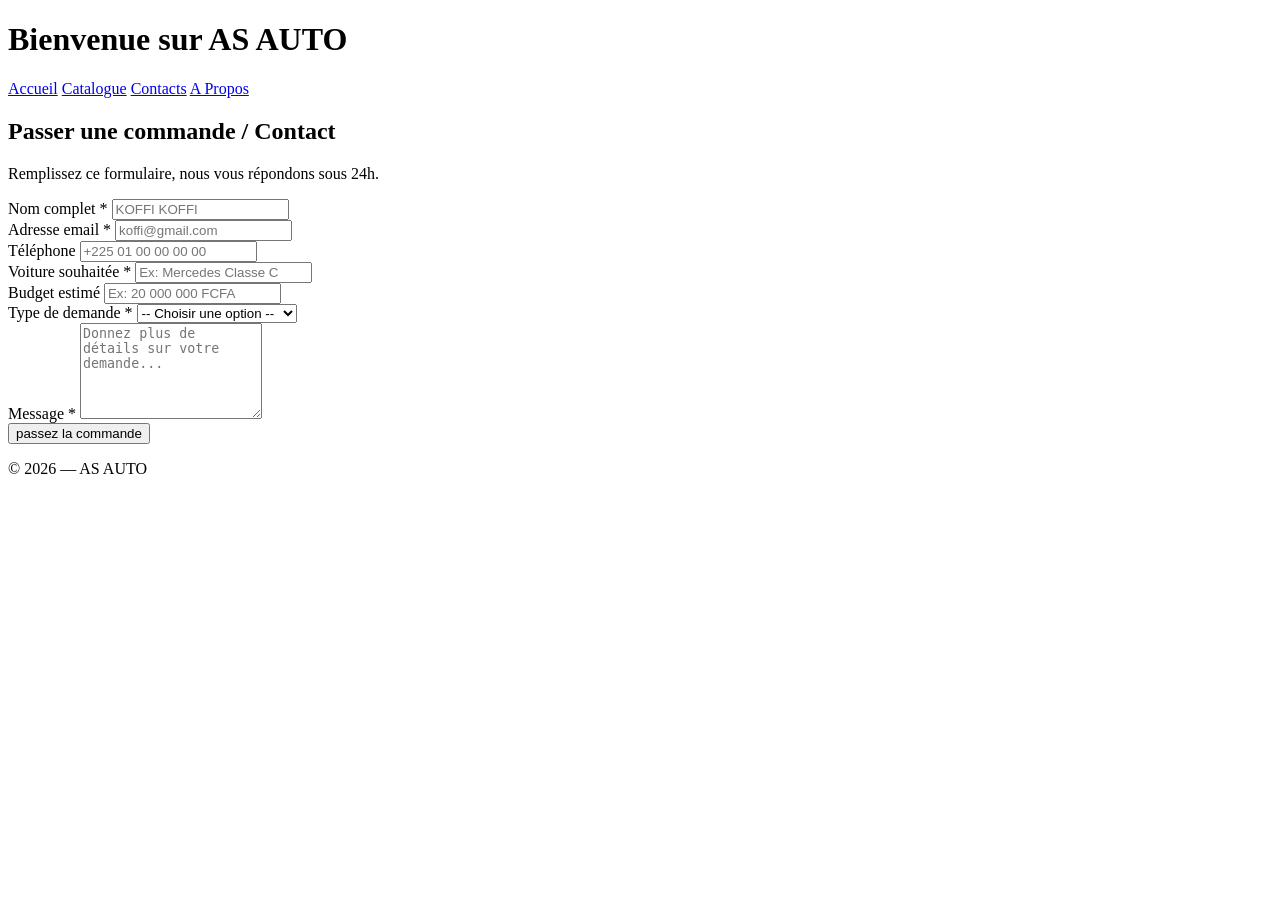
==== Contact.html @ 2e385345 "ajout fichiers site" ====
<!DOCTYPE html>
<html lang="fr">

<head>
    <meta charset="UTF-8">
    <meta name="viewport" content="width=device-width, initial-scale=1.0">
    <title>Ariel sie auto</title>
    <link rel="stylesheet" href="style2.css">
    <script src="index.js"></script>
</head>

<body>

   <header>
    <h1>Bienvenue sur AS AUTO</h1>
    <nav class="navbar">
                <a href="index.html">Accueil</a>
                <a href="Catalogue.html">Catalogue</a>
                <a href="Contact.html">Contacts</a>
                <a href="Apropos.html">A Propos </a>
            </nav>
</header>

<main class="container">

<section class="form-section">
    <h2>Passer une commande / Contact</h2>
    <p>Remplissez ce formulaire, nous vous répondons sous 24h.</p>

    <form class="form-contact" action="#" method="post">

        <div class="champ">
            <label for="nom">Nom complet *</label>
            <input type="text" id="nom" name="nom" placeholder="KOFFI KOFFI" required minlength="2">
        </div>

        <div class="champ">
            <label for="email">Adresse email *</label>
            <input type="email" id="email" name="email" placeholder="koffi@gmail.com" required>
        </div>

        <div class="champ">
            <label for="tel">Téléphone</label>
            <input type="tel" id="tel" name="tel" placeholder="+225 01 00 00 00 00">
        </div>

        <!-- 🚗 Nouveau champ important -->
        <div class="champ">
            <label for="voiture">Voiture souhaitée *</label>
            <input type="text" id="voiture" name="voiture" placeholder="Ex: Mercedes Classe C" required>
        </div>

        <div class="champ">
            <label for="budget">Budget estimé</label>
            <input type="text" id="budget" name="budget" placeholder="Ex: 20 000 000 FCFA">
        </div>

        <div class="champ">
            <label for="sujet">Type de demande *</label>
            <select id="sujet" name="sujet" required>
                <option value="">-- Choisir une option --</option>
                <option value="achat">Achat de voiture</option>
                <option value="info">Demande d'information</option>
                <option value="support">Support technique</option>
                <option value="partenariat">Partenariat</option>
                <option value="autre">Autre</option>
            </select>
        </div>

        <div class="champ">
            <label for="message">Message *</label>
            <textarea id="message" name="message" rows="6"
                placeholder="Donnez plus de détails sur votre demande..." required></textarea>
        </div>


        <div id="confirmationMessage" class="confirmation-message" aria-live="polite"></div>

        <button type="submit" class="btn-envoyer">
            passez la commande
        </button>

    </form>
</section>

</main>

<footer>
    <p>&copy; 2026 — AS AUTO</p>
</footer>
</body>
</html>
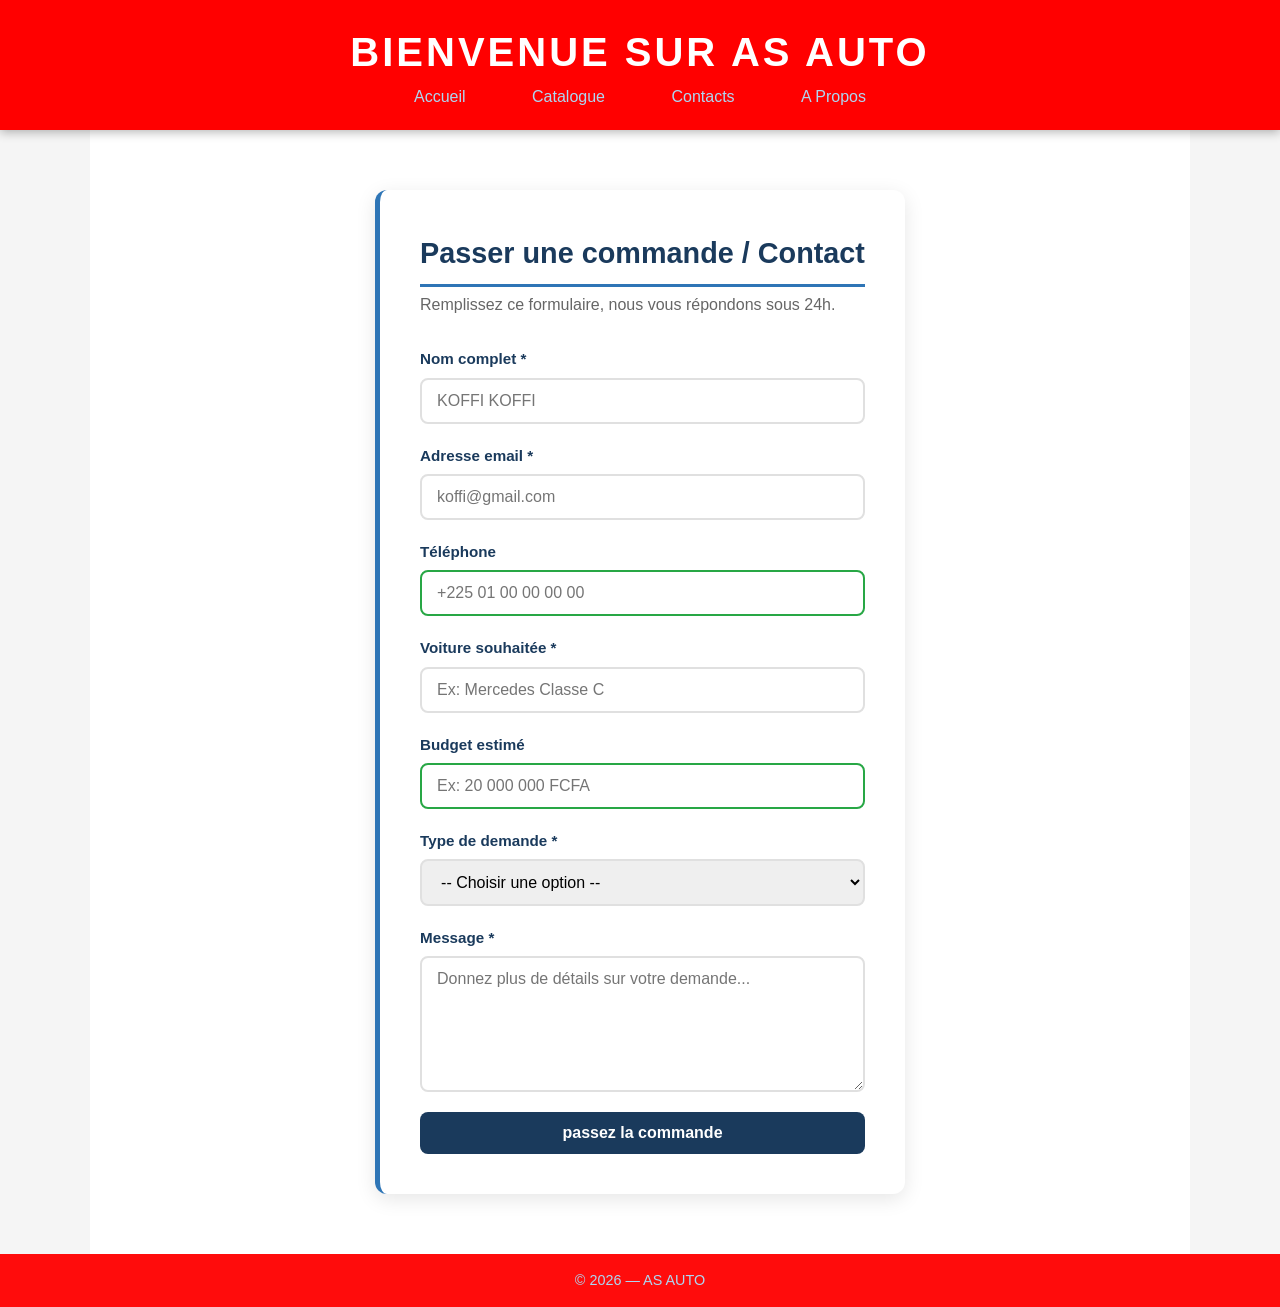
==== commit 03bd6d90: "correction CSS" ====
--- a/Contact.html
+++ b/Contact.html
@@ -5,7 +5,7 @@
     <meta charset="UTF-8">
     <meta name="viewport" content="width=device-width, initial-scale=1.0">
     <title>Ariel sie auto</title>
-    <link rel="stylesheet" href="style2.css">
+    <link rel="stylesheet" href="Style2.css">
     <script src="index.js"></script>
 </head>
 
--- a/Style2.css
+++ b/Style2.css
@@ -0,0 +1,399 @@
+/* ===== RESET CSS — Supprime les marges par défaut du navigateur ===== */ 
+* { 
+margin: 0; 
+padding: 0; 
+box-sizing: border-box; /* Inclut padding et bordure dans la largeur */ 
+} 
+ 
+/* ===== STYLE GLOBAL DU DOCUMENT ===== */ 
+body { 
+font-family: 'Arial', sans-serif; /* Police principale */ 
+font-size: 16px; 
+line-height: 1.6; /* Interligne agréable à lire */ 
+color: #333333; /* Texte gris foncé (meilleur que noir pur) */ 
+background-color: #f5f5f5; 
+} 
+ 
+/* ===== EN-TÊTE ===== */ 
+header { 
+background-color: #1A3A5C; 
+color: white; 
+padding: 20px; 
+text-align: center; 
+} 
+ 
+header h1 { 
+font-size: 2.5em; letter-spacing: 3px;  
+text-transform: uppercase; 
+} 
+ 
+/* ===== NAVIGATION ===== */ 
+nav a { 
+color: #AED6F1; 
+text-decoration: none; /* Retire le soulignement des liens */ 
+font-weight: bold; 
+margin: 0 15px; 
+} 
+ 
+nav a:hover { 
+color: white; 
+text-decoration: underline; /* Soulignement au survol */ 
+} 
+ 
+/* ===== CONTENU ===== */ 
+main { 
+background-color: white; 
+padding: 30px; 
+} 
+ 
+h2 { 
+color: #1A3A5C; 
+font-size: 1.8em; 
+border-bottom: 3px solid #2E75B6; /* Barre bleue sous le titre */ 
+padding-bottom: 8px; 
+margin-bottom: 15px; 
+} 
+ 
+/* ===== PIED DE PAGE ===== */ 
+footer { 
+background-color: #ff0c0c; 
+color: #AED6F1; 
+text-align: center; 
+padding: 15px; 
+font-size: 0.9em; 
+}/* ===== CONTENEUR CENTRÉ ===== */ 
+.container { 
+max-width: 1100px;margin: 0 auto; /* Centre horizontalement */  
+padding: 0 20px; /* Petite marge intérieure sur les côtés */ 
+} 
+ 
+/* ===== SECTIONS ===== */ 
+section { 
+background-color: white; 
+margin: 25px 0; 
+padding: 30px; 
+border-left: 5px solid #2E75B6; /* Barre colorée à gauche */ 
+border-radius: 0 8px 8px 0; /* Arrondi côté droit seulement */ 
+box-shadow: 0 3px 10px rgba(0, 0, 0, 0.08); 
+} 
+ 
+/* ===== CARTE (CARD) ===== */ 
+.carte { 
+width: 280px; 
+padding: 25px; 
+background-color: white; 
+border: 1px solid #e0e0e0; 
+border-radius: 12px; 
+box-shadow: 0 4px 15px rgba(0, 0, 0, 0.1); 
+margin: 20px; 
+} 
+ 
+.carte img { 
+width: 100%; 
+height: 180px; 
+object-fit: cover; /* Recadre l'image sans la déformer */ 
+border-radius: 8px; 
+margin-bottom: 15px; 
+} 
+ 
+/* ===== ASIDE ===== */ 
+aside { 
+background-color: #EBF3FA; 
+border: 1px dashed #2E75B6; 
+border-radius: 8px; 
+padding: 20px; 
+margin: 20px 0; 
+} /* ===== EN-TÊTE STICKY ===== */ 
+header { 
+background-color: #ff0000; 
+position: sticky; /* Colle au sommet de la page au scroll */ 
+top: 0; /* Position : collé tout en haut */ 
+z-index: 1000; /* Passe devant tous les autres éléments */ 
+box-shadow: 0 2px 10px rgba(0,0,0,0.3); 
+} 
+ 
+/* Flex : logo à gauche, nav à droite */ 
+header .container { 
+display: flex; 
+justify-content: space-between; /* Espace entre logo et nav */align-items: center; /* Alignement vertical centré */  
+padding: 0 20px; 
+height: 65px; 
+} 
+ 
+
+
+ 
+/* ===== LIENS ===== */ 
+.navbar a { 
+color: #AED6F1; 
+text-decoration: none; 
+padding: 8px 16px; 
+border-radius: 20px; 
+transition: all 0.3s ease; /* Animation fluide sur toutes les propriétés 
+*/ 
+font-weight: 500; 
+} 
+ 
+.navbar a:hover { 
+background-color: rgba(255,255,255,0.15); 
+color: white; 
+transform: translateY(-2px); /* Monte légèrement au survol */ 
+} 
+ 
+/* Lien de la page active */ 
+.navbar a.actif { 
+background-color: #2E75B6; 
+color: white; 
+} 
+ 
+/* Bouton spécial dans la navbar */ 
+.navbar .btn-nav { 
+background-color: #E8A020; 
+color: white; 
+font-weight: bold; 
+margin-left: 10px; 
+} 
+ 
+.navbar .btn-nav:hover {background-color: #C55A11;  
+
+transform: translateY(-2px); 
+}.container {
+  display: grid;
+  grid-template-columns: repeat(auto-fit, minmax(220px, 1fr));
+  gap: 20px;
+  padding: 20px;
+}
+
+.carte {
+  background: white;
+  border-radius: 10px;
+  overflow: hidden;
+  box-shadow: 0 0 10px rgba(0,0,0,0.1);
+  text-align: center;
+}
+
+.carte img {
+  width: 100%;
+  height: 160px;
+  object-fit: cover;
+}
+
+.carte h3 {
+  margin: 10px 0 5px;
+}
+
+.prix {
+  color: green;
+  font-weight: bold;
+  margin-bottom: 10px;
+}.container{
+    display: flex;
+    gap: 20px;
+    overflow-x: auto;
+    padding: 20px;
+}
+
+.carte{
+    min-width: 250px;
+    border: 1px solid #ccc;
+    border-radius: 10px;
+    text-align: center;
+    padding: 10px;
+    background-color: white;
+}
+
+.carte img{
+    width: 100%;
+    height: 180px;
+    object-fit: cover;
+    border-radius: 10px;
+}.form-section { 
+max-width: 650px; 
+margin: 40px auto;padding: 40px;  
+background: white; 
+border-radius: 12px; 
+box-shadow: 0 5px 20px rgba(0,0,0,0.1); 
+} 
+ 
+.form-section h2 { 
+margin-bottom: 5px; 
+} 
+ 
+.form-section > p { 
+color: #666; 
+margin-bottom: 30px; 
+} 
+ 
+/* Chaque groupe label + input */ 
+.champ { 
+display: flex; 
+flex-direction: column; /* Label au-dessus, champ en dessous */ 
+margin-bottom: 20px; 
+} 
+ 
+.champ label { 
+font-weight: bold; 
+color: #1A3A5C; 
+margin-bottom: 6px; 
+font-size: 0.95em; 
+} 
+ 
+/* Style commun à tous les champs */ 
+.champ input, 
+.champ select, 
+.champ textarea { 
+padding: 12px 15px; 
+border: 2px solid #e0e0e0; 
+border-radius: 8px; 
+font-size: 1em; 
+font-family: Arial, sans-serif; 
+transition: border-color 0.3s ease, box-shadow 0.3s ease; 
+outline: none; /* Retire le contour bleu du navigateur */ 
+} 
+ 
+/* Champ actif (focus) */ 
+.champ input:focus,.champ select:focus,  
+.champ textarea:focus { 
+border-color: #2E75B6; 
+box-shadow: 0 0 0 3px rgba(46,117,182,0.15); 
+}
+
+.form-section button {
+    background-color: #1A3A5C;
+    color: white;
+    border: none;
+    padding: 12px 24px;
+    border-radius: 8px;
+    cursor: pointer;
+    font-size: 1rem;
+    transition: background-color 0.3s ease;
+}
+
+.form-section button:hover {
+    background-color: #2E75B6;
+}
+
+.confirmation-message {
+    margin-top: 15px;
+    color: #1A3A5C;
+    font-weight: bold;
+}
+
+
+/* ===== MODAL IMAGE ZOOM ===== */
+.carte img {
+    cursor: pointer;
+    transition: transform 0.3s ease;
+}
+
+.carte img:hover {
+    transform: scale(1.02);
+}
+
+.modal-img-overlay {
+    position: fixed;
+    inset: 0;
+    display: none;
+    align-items: center;
+    justify-content: center;
+    background: rgba(0, 0, 0, 0.85);
+    z-index: 2000;
+    padding: 20px;
+}
+
+.modal-img-overlay.open {
+    display: flex;
+}
+
+.modal-img {
+    max-width: 90%;
+    max-height: 85%;
+    border-radius: 12px;
+    box-shadow: 0 10px 40px rgba(0, 0, 0, 0.5);
+}
+
+.modal-close {
+    position: absolute;
+    top: 20px;
+    right: 20px;
+    color: white;
+    font-size: 2.5rem;
+    cursor: pointer;
+    user-select: none;
+}
+
+.modal-caption {
+    margin-top: 16px;
+    color: #ffffff;
+    font-size: 1.1rem;
+    text-align: center;
+    max-width: 90%;
+}
+
+/* ===== SECTION CONTACT INFO ===== */
+.contact-info {
+    background-color: white;
+    margin: 25px 0;
+    padding: 30px;
+    border-left: 5px solid #2E75B6;
+    border-radius: 0 8px 8px 0;
+    box-shadow: 0 3px 10px rgba(0, 0, 0, 0.08);
+}
+
+.info-details {
+    margin-top: 20px;
+    padding: 20px;
+    background-color: #f9f9f9;
+    border-radius: 8px;
+}
+
+.info-details p {
+    margin: 10px 0;
+    font-size: 1.05em;
+}
+
+.info-details a {
+    color: #2E75B6;
+    text-decoration: none;
+    transition: color 0.3s ease;
+}
+
+.info-details a:hover {
+    color: #1A3A5C;
+    text-decoration: underline;
+}
+
+ 
+ 
+/* Validation visuelle HTML5 */ 
+.champ input:valid { border-color: #28a745; } 
+.champ input:invalid:not(:placeholder-shown) { border-color: #dc3545; } 
+ 
+/* Checkbox + son label alignés */ 
+.champ-checkbox { 
+display: flex; 
+align-items: center; 
+gap: 10px; 
+margin-bottom: 25px; 
+} 
+ 
+.champ-checkbox input { width: 18px; height: 18px; cursor: pointer; } 
+ 
+/* Bouton d'envoi */ 
+.btn-envoyer { 
+width: 100%; 
+padding: 15px; 
+background-color: #1A3A5C; 
+color: white; 
+border: none; /* Retire la bordure par défaut des boutons */ 
+border-radius: 8px; 
+font-size: 1.1em; 
+font-weight: bold; 
+cursor: pointer; 
+transition: background-color 0.3s ease, transform 0.2s ease; 
+} 
+ 
+.btn-envoyer:hover { 
+background-color: #2E75B6; 
+transform: translateY(-2px); 
+}
